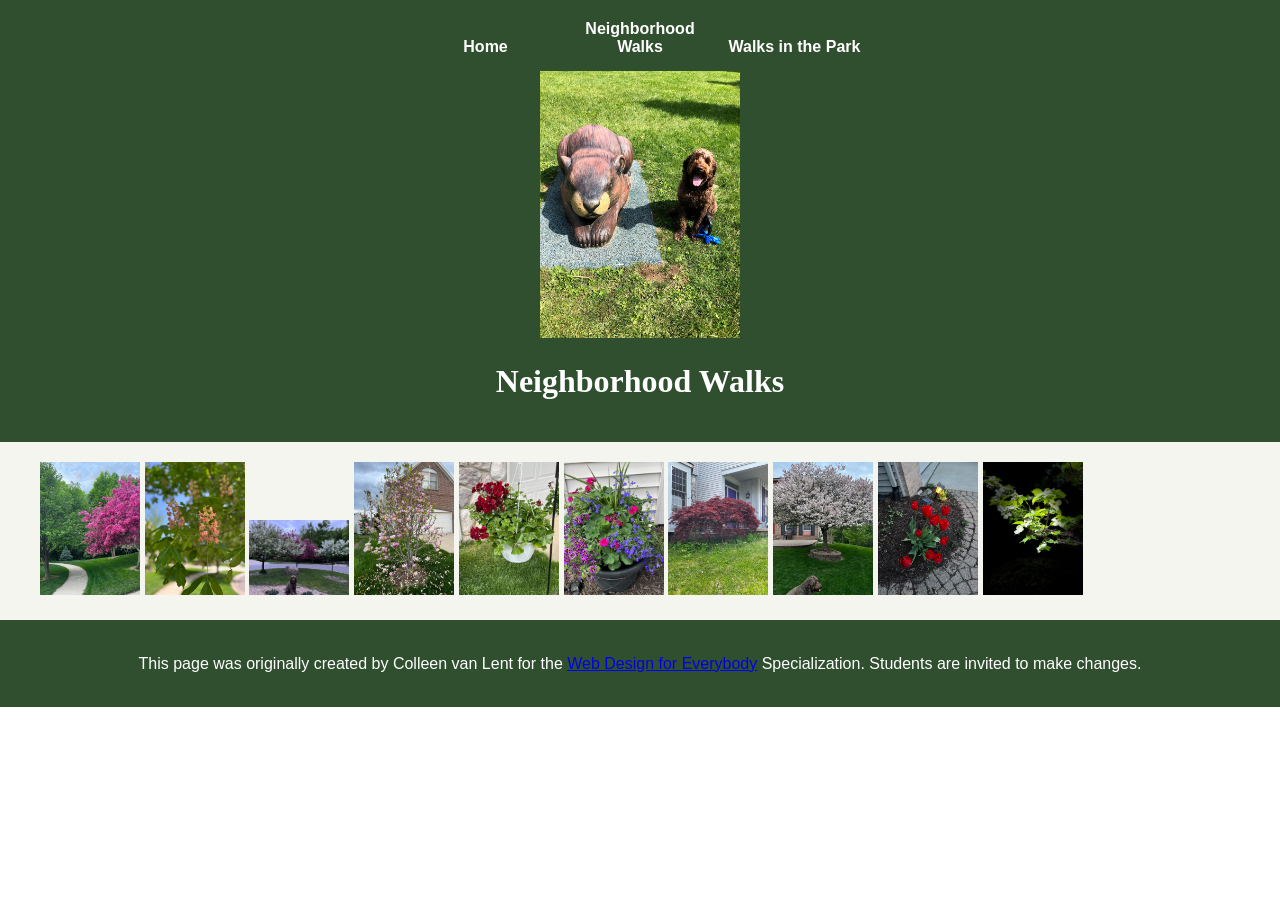
==== neighborhood.html @ 24264496 "Add files via upload" ====
<!DOCTYPE html>
<html lang="en">

<head>
  <meta charset="utf-8">
  <meta name="viewport" content="width=device-width">
  <title>Neighborhood Walk</title>
  <!-- You will need to link to the CSS file -->
  <link rel="stylesheet" href="styles.css">
</head>

<body>
  <header>
    <nav>
      <ul>
        <li><a href="index.html">Home</a></li>
        <li><a href="neighborhood.html">Neighborhood Walks</a></li>
        <li><a href="parks.html">Walks in the Park</a></li>
      </ul>
    </nav>
    <img src="images/BaconGallupPark.jpg" width="200" alt="Brown Labradoodle sitting next to a statue.">
    <h1>Neighborhood Walks</h1>
  </header>
  <main>
    <div>
      <img src="images/bend_in_the_road.jpg"
        alt="a purple tree stands in contrast to the green leaved trees along a bend in the road" width="100">
      <img src="images/pink_blossoms.jpg" alt="small pink blossoms on an otherwise green leaved tree" width="100">
      <img src="images/blooming_trees.jpg" alt="brown labradoodle sitting in front of white and purple blooming  trees"
        width="100">
      <img src="images/falling_petals.jpg" alt="a purple tulip tree that is beginning to shed its petals" width="100">
      <img src="images/hanging_plants.jpg" alt="red and green plants in a decorative hanging basket" width="100">
      <img src="images/potted_plants.jpg" alt="a decorative planter with a variety of brightly colored plants "
        width="100">
      <img src="images/red_maple.jpg" alt="a small Japanese maple tree in front of a putple door" width="100">
      <img src="images/tree_with_white_blooms.jpg"
        alt="brown labradoodle sitting in front of tree blooming with white petals" width="100">
      <img src="images/tulips.jpg" alt="bright red tulips in front of a garden light" width="100">
      <img src="images/white_buds_on_tree.jpg" alt="artsy shot of white blooms on a green tree with a dark background"
        width="100">
    </div>
  </main>
  <footer>
    <p>This page was originally created by Colleen van Lent for the <a
        href="https://www.coursera.org/specializations/web-design"> Web Design for Everybody</a> Specialization.
      Students are invited to make changes.</p>
  </footer>

<script>
    const coursera_getParentTargetDomain = function() {
      if (location.ancestorOrigins && location.ancestorOrigins[0]) {
        return location.ancestorOrigins[0];
      }
      return "https://www.coursera.org";
    };
    </script>
<script>
    if (window.parent !== window) {
      (function() {
        var historyWrapper = function(functionType) {
          var whichFunc = history[functionType];
          return function() {
            var response = whichFunc.apply(this, arguments);
            var eventRes = new Event(functionType);
            eventRes.arguments = arguments;
            window.dispatchEvent(eventRes);
            return response;
          };
        };
        history.pushState = historyWrapper("pushState");
        history.replaceState = historyWrapper("replaceState");
        const sendInnerFrameUrl = function() {
          window.parent.postMessage({'innerFrameUrl': window.location.href, 'fromInnerFrame': true}, coursera_getParentTargetDomain());
        };
        window.addEventListener("pushState",    sendInnerFrameUrl);
        window.addEventListener("replaceState", sendInnerFrameUrl);
        window.addEventListener("popstate",     sendInnerFrameUrl);
        window.addEventListener("hashchange",   sendInnerFrameUrl);
      })();
    }
    </script>
<script>
    if (window.parent !== window) {
      window.parent.postMessage({'innerFrameUrl': window.location.href, 'fromInnerFrame': true}, coursera_getParentTargetDomain());
    }
    </script>
<script>
    if (window.parent !== window) {
      (function() {
        function throttle(callback, limit) {
          var waiting = false;                      // Initially, we're not waiting
          return function () {                      // We return a throttled function
            if (!waiting) {                         // If we're not waiting
              callback.apply(this, arguments);      // Execute users function
              waiting = true;                       // Prevent future invocations
              setTimeout(function () {              // After a period of time
                  waiting = false;                  // And allow future invocations
              }, limit);
            }
          }
        }

        const notify = (userActionType) => {
          window.parent.postMessage({'isActive': true, 'fromInnerFrame': true, 'userActionType': userActionType}, coursera_getParentTargetDomain());
        };

        const throttledNotifyKeyPress = throttle(() => notify('key_press'), 10000);
        const throttledNotifyMouseMovement = throttle(() => notify('mouse_movement'), 10000);
        const throttledNotifyClick = throttle(() => notify('key_press'), 10000);

        window.addEventListener('keydown', throttledNotifyKeyPress);
        window.addEventListener('mousemove', throttledNotifyMouseMovement);
        window.addEventListener('click', throttledNotifyClick);
      })();
    }
    </script></body>

</html>
---- styles.css ----
body {
  font-family: Arial, Helvetica, sans-serif;
  font-size: 16px;
  margin: 0;
}

header {
  background-color: #2f4f2f;
  text-align: center;
  padding: 20px;
}

nav ul {
  list-style: none;
  padding: 0;
  margin: 0 0 15px 0;
}

nav li {
  display: inline-block;
  width: 150px;
}

nav li a {
  color: #ffffff;
  text-decoration: none;
  font-weight: bold;
}

main {
  background-color: #f5f5f0;
  font-size: 17px;
  padding: 20px 40px;
}

h1 {
  text-align: center;
  font-family: Georgia, serif;
  font-weight: bold;
  color: #ffffff;
}

p {
  line-height: 1.6;
}

footer {
  background-color: #2f4f2f;
  color: #ffffff;
  padding: 15px;
  text-align: center;
}
Beta
0 / 0
used queries
1
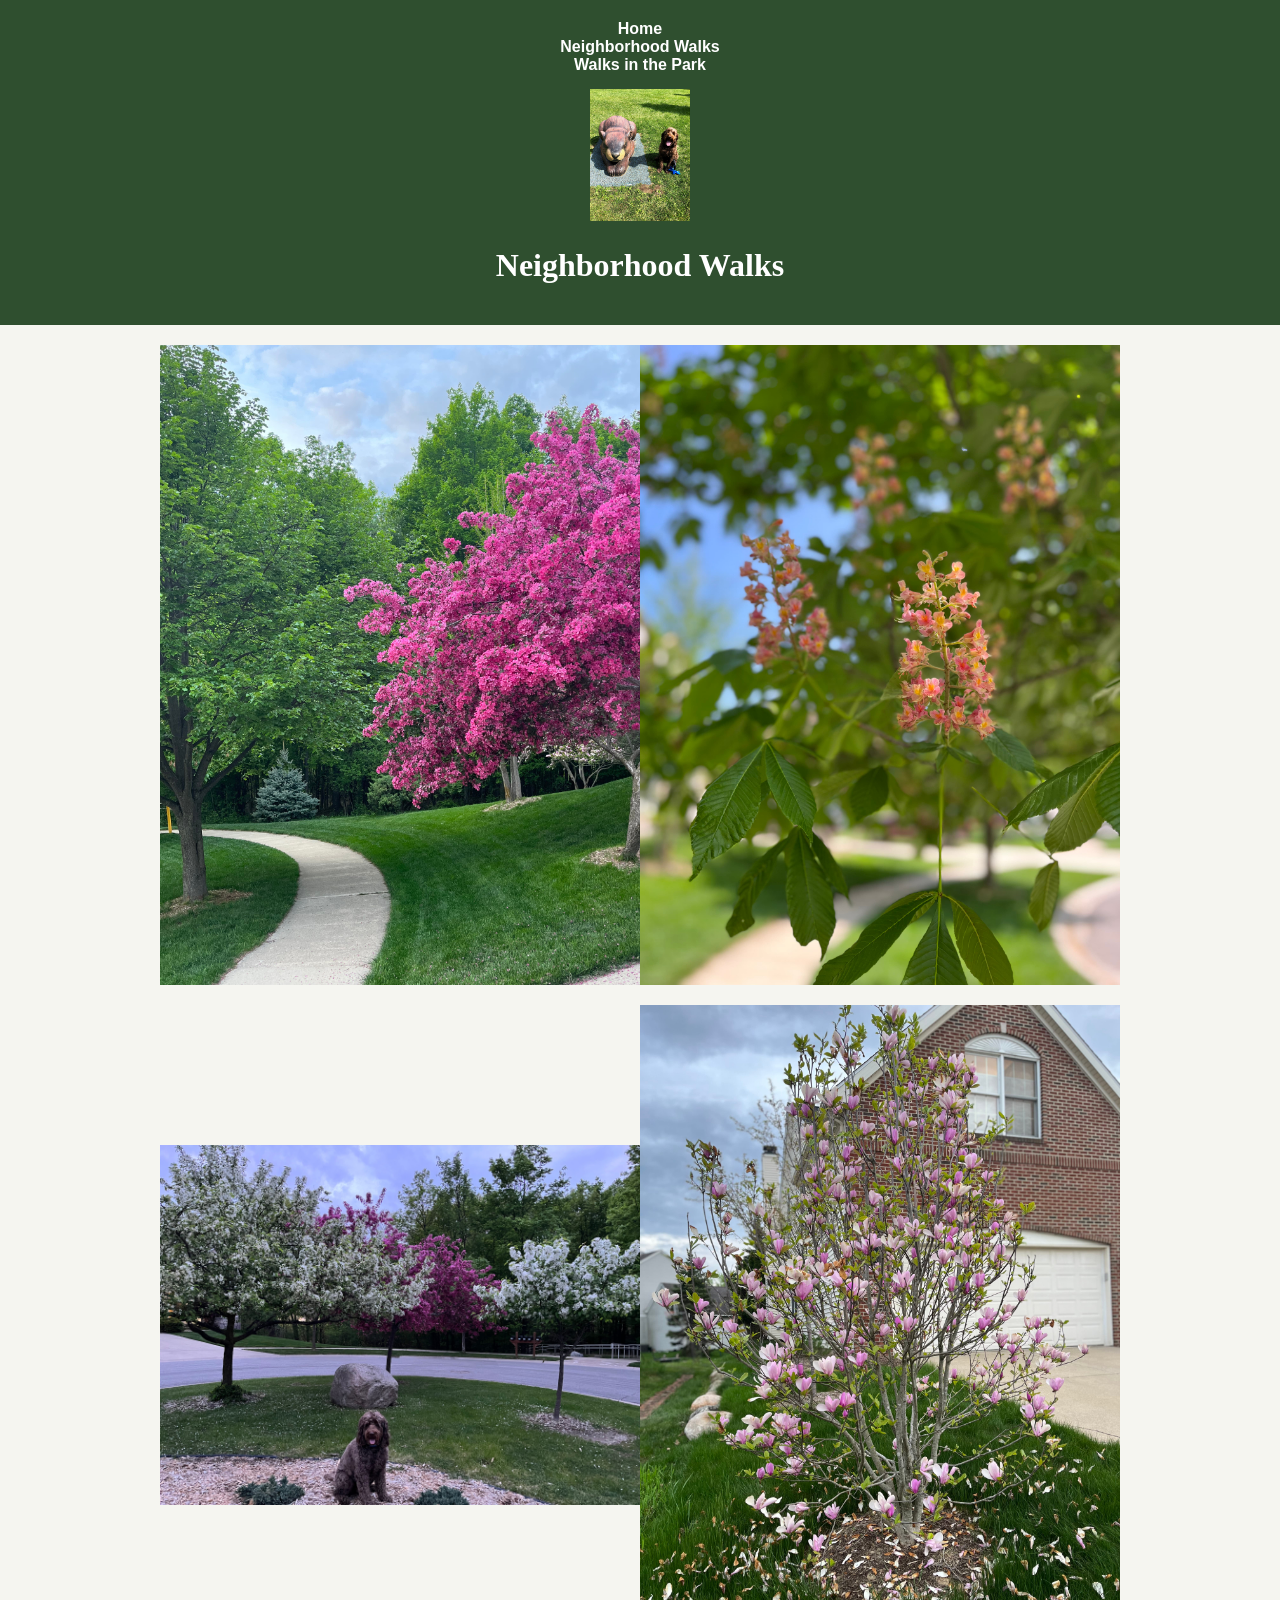
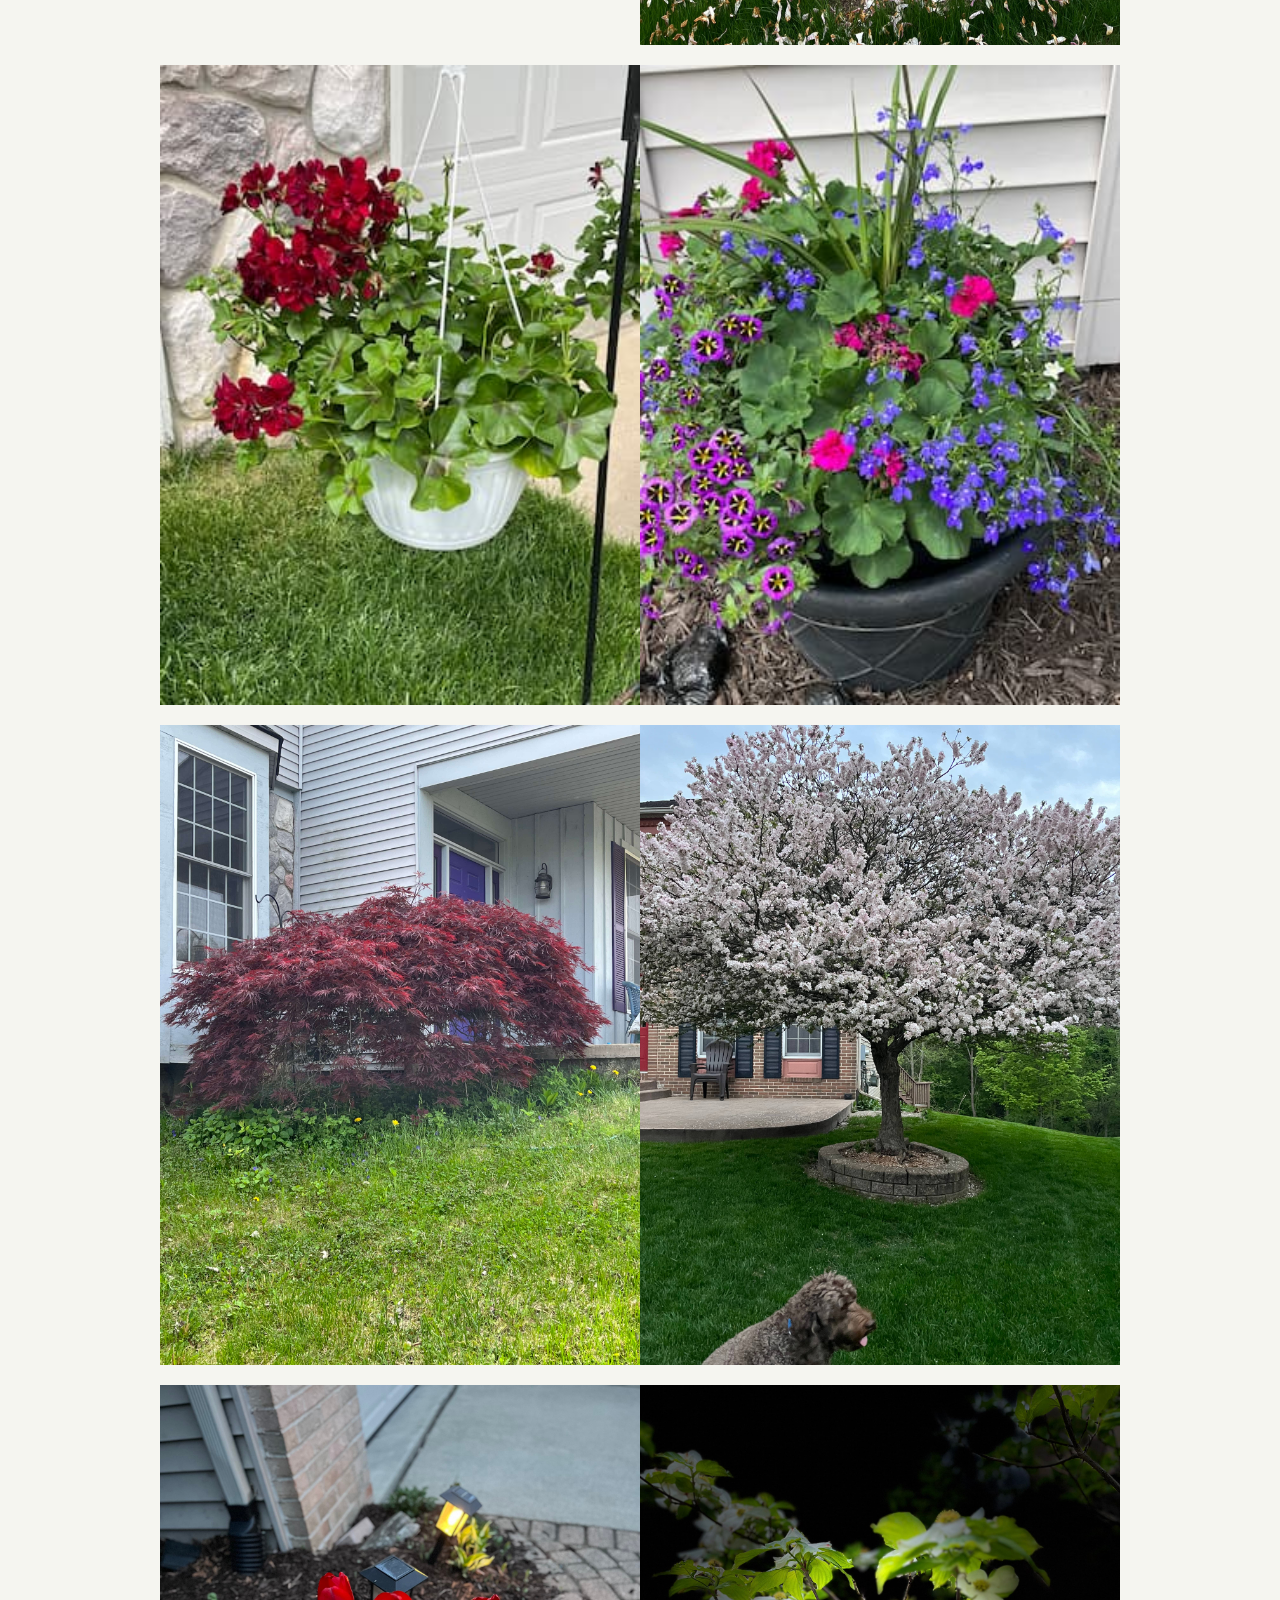
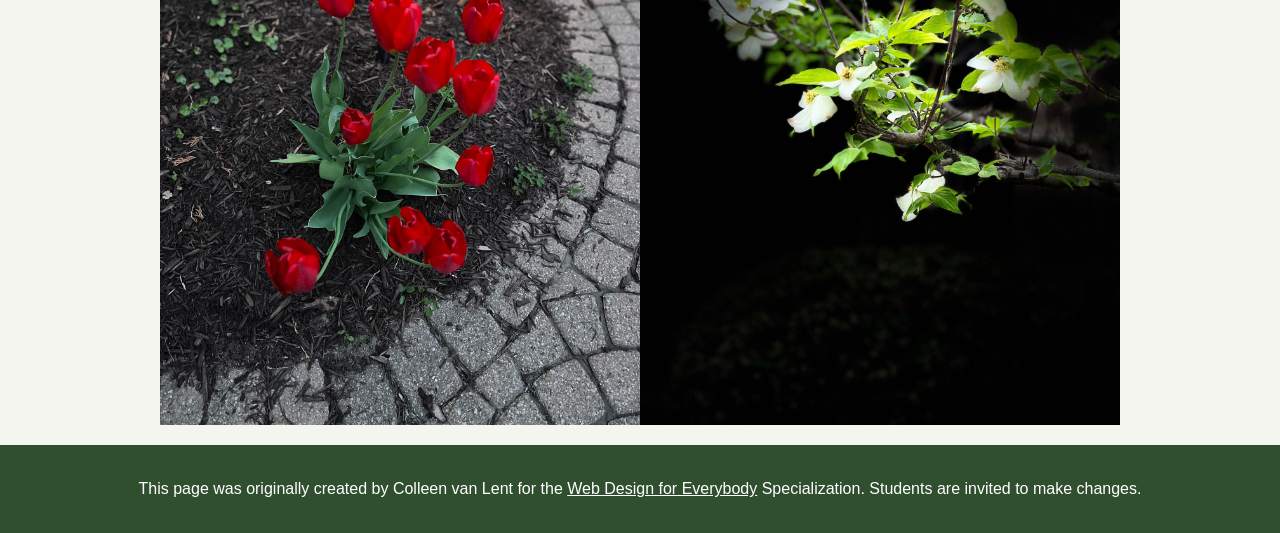
==== commit 0fe1e6f7: "Refactor neighborhood.html for cleaner structure Removed unnecessary scripts and updated HTML struct" ====
--- a/neighborhood.html
+++ b/neighborhood.html
@@ -10,6 +10,7 @@
 </head>
 
 <body>
+  <a href="#main-content" class="skip-link">Skip to Main Content</a>
   <header>
     <nav>
       <ul>
@@ -17,12 +18,13 @@
         <li><a href="neighborhood.html">Neighborhood Walks</a></li>
         <li><a href="parks.html">Walks in the Park</a></li>
       </ul>
+      <img src="images/BaconGallupPark.jpg" width="200" alt="Brown Labradoodle sitting next to a statue.">
     </nav>
-    <img src="images/BaconGallupPark.jpg" width="200" alt="Brown Labradoodle sitting next to a statue.">
+    
     <h1>Neighborhood Walks</h1>
   </header>
-  <main>
-    <div>
+  <main id="main-content">
+    <div class="grid">
       <img src="images/bend_in_the_road.jpg"
         alt="a purple tree stands in contrast to the green leaved trees along a bend in the road" width="100">
       <img src="images/pink_blossoms.jpg" alt="small pink blossoms on an otherwise green leaved tree" width="100">
@@ -46,73 +48,6 @@
       Students are invited to make changes.</p>
   </footer>
 
-<script>
-    const coursera_getParentTargetDomain = function() {
-      if (location.ancestorOrigins && location.ancestorOrigins[0]) {
-        return location.ancestorOrigins[0];
-      }
-      return "https://www.coursera.org";
-    };
-    </script>
-<script>
-    if (window.parent !== window) {
-      (function() {
-        var historyWrapper = function(functionType) {
-          var whichFunc = history[functionType];
-          return function() {
-            var response = whichFunc.apply(this, arguments);
-            var eventRes = new Event(functionType);
-            eventRes.arguments = arguments;
-            window.dispatchEvent(eventRes);
-            return response;
-          };
-        };
-        history.pushState = historyWrapper("pushState");
-        history.replaceState = historyWrapper("replaceState");
-        const sendInnerFrameUrl = function() {
-          window.parent.postMessage({'innerFrameUrl': window.location.href, 'fromInnerFrame': true}, coursera_getParentTargetDomain());
-        };
-        window.addEventListener("pushState",    sendInnerFrameUrl);
-        window.addEventListener("replaceState", sendInnerFrameUrl);
-        window.addEventListener("popstate",     sendInnerFrameUrl);
-        window.addEventListener("hashchange",   sendInnerFrameUrl);
-      })();
-    }
-    </script>
-<script>
-    if (window.parent !== window) {
-      window.parent.postMessage({'innerFrameUrl': window.location.href, 'fromInnerFrame': true}, coursera_getParentTargetDomain());
-    }
-    </script>
-<script>
-    if (window.parent !== window) {
-      (function() {
-        function throttle(callback, limit) {
-          var waiting = false;                      // Initially, we're not waiting
-          return function () {                      // We return a throttled function
-            if (!waiting) {                         // If we're not waiting
-              callback.apply(this, arguments);      // Execute users function
-              waiting = true;                       // Prevent future invocations
-              setTimeout(function () {              // After a period of time
-                  waiting = false;                  // And allow future invocations
-              }, limit);
-            }
-          }
-        }
+</body>
 
-        const notify = (userActionType) => {
-          window.parent.postMessage({'isActive': true, 'fromInnerFrame': true, 'userActionType': userActionType}, coursera_getParentTargetDomain());
-        };
-
-        const throttledNotifyKeyPress = throttle(() => notify('key_press'), 10000);
-        const throttledNotifyMouseMovement = throttle(() => notify('mouse_movement'), 10000);
-        const throttledNotifyClick = throttle(() => notify('key_press'), 10000);
-
-        window.addEventListener('keydown', throttledNotifyKeyPress);
-        window.addEventListener('mousemove', throttledNotifyMouseMovement);
-        window.addEventListener('click', throttledNotifyClick);
-      })();
-    }
-    </script></body>
-
-</html>+</html>
--- a/styles.css
+++ b/styles.css
@@ -9,24 +9,45 @@
   text-align: center;
   padding: 20px;
 }
-
+nav {
+  display: inline-block;
+  width: 80%;
+}
+nav img {
+  width: 10%;
+}
 nav ul {
   list-style: none;
   padding: 0;
   margin: 0 0 15px 0;
 }
-
+/*
 nav li {
   display: inline-block;
   width: 150px;
 }
-
+*/
 nav li a {
   color: #ffffff;
   text-decoration: none;
   font-weight: bold;
 }
+.grid {
+  display: grid;
+  grid-template-columns: 40% 40%;
+  justify-content: center;
+  align-items: center;
+  row-gap: 20px;
+}
 
+.grid img {
+  width: 100%;
+}
+.flex {
+  display: flex;
+  flex-wrap: wrap;
+  justify-content: space-around;
+}
 main {
   background-color: #f5f5f0;
   font-size: 17px;
@@ -50,7 +71,21 @@
   padding: 15px;
   text-align: center;
 }
-Beta
-0 / 0
-used queries
-1+footer a {
+  color: #ffffff;
+  text-decoration: underline;
+}
+.skip-link {
+  position: absolute;
+  top: -40px;
+  left: 0;
+  background-color: #2f4f2f;
+  color: #ffffff;
+  padding: 8px 16px;
+  z-index: 100;
+  text-decoration: none;
+}
+
+.skip-link:focus {
+  top: 0;
+}
